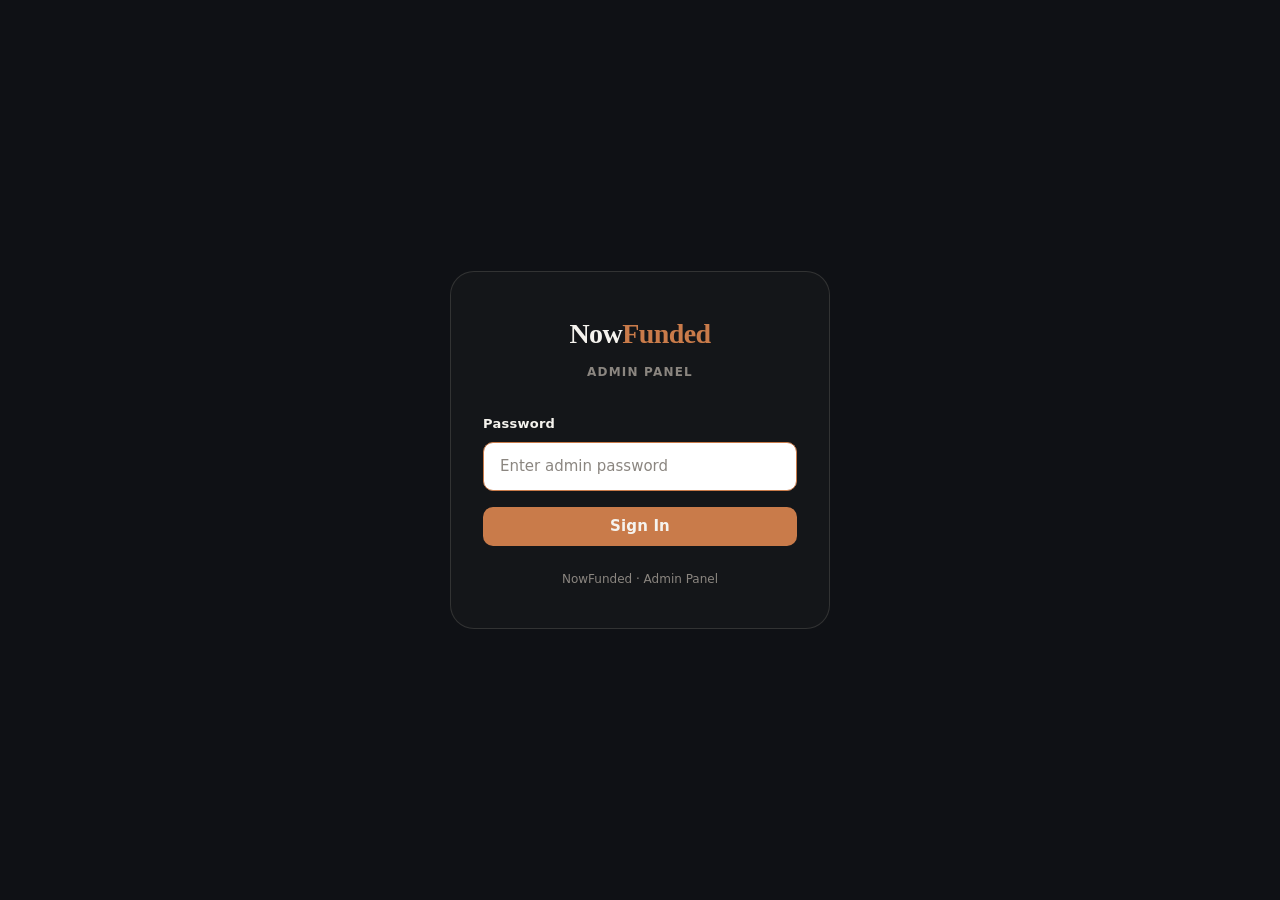
==== admin-login.html @ 90b0bd2d "Add files via upload" ====
<!DOCTYPE html>
<html lang="en">
<head>
  <meta charset="UTF-8" />
  <meta name="viewport" content="width=device-width, initial-scale=1.0" />
  <title>NowFunded Admin — Login</title>
  <link rel="stylesheet" href="style.css" />
  <style>
    .login-wrap {
      min-height: 100dvh;
      display: flex;
      align-items: center;
      justify-content: center;
      padding: var(--sp-6);
    }

    .login-card {
      width: 100%;
      max-width: 380px;
      background: #141619;
      border: 1px solid var(--c-border);
      border-radius: var(--r-xl);
      padding: var(--sp-10) var(--sp-8);
    }

    .login-logo {
      font-family: var(--font-display);
      font-size: 1.75rem;
      font-weight: 600;
      color: var(--c-surface);
      letter-spacing: -0.02em;
      text-align: center;
      margin-bottom: var(--sp-2);
    }
    .login-logo span { color: var(--c-copper); }

    .login-label {
      text-align: center;
      font-size: 0.75rem;
      font-weight: 600;
      letter-spacing: 0.1em;
      text-transform: uppercase;
      color: var(--c-muted);
      margin-bottom: var(--sp-8);
    }

    .login-form {
      display: flex;
      flex-direction: column;
      gap: var(--sp-4);
    }

    .login-error {
      display: none;
      align-items: center;
      gap: var(--sp-2);
      background: rgba(232,72,60,.12);
      border: 1px solid rgba(232,72,60,.25);
      color: var(--c-red);
      font-size: 0.8125rem;
      border-radius: var(--r-md);
      padding: var(--sp-3) var(--sp-4);
    }
    .login-error--visible { display: flex; }

    .login-footer {
      margin-top: var(--sp-6);
      text-align: center;
      font-size: 0.75rem;
      color: var(--c-muted);
    }
  </style>
</head>
<body>

<div class="login-wrap">
  <div class="login-card">

    <div class="login-logo">Now<span>Funded</span></div>
    <div class="login-label">Admin Panel</div>

    <div class="login-error" id="login-error" role="alert">
      <span>⚠️</span>
      <span id="login-error-msg">Incorrect password. Please try again.</span>
    </div>

    <div class="login-form">
      <div class="form-group">
        <label class="form-label" for="password-input">Password</label>
        <input
          type="password"
          class="form-input form-input--light"
          id="password-input"
          placeholder="Enter admin password"
          autocomplete="current-password"
          autofocus
        />
      </div>

      <button class="btn btn--primary btn--full" id="btn-login">
        Sign In
      </button>
    </div>

    <div class="login-footer">NowFunded · Admin Panel</div>
  </div>
</div>

<!-- Toast container -->
<div class="toast-container" id="toast-container"></div>

<script>
  // ─────────────────────────────────────────────────────────────────────
  // If already logged in, skip straight to Daily Ops
  // ─────────────────────────────────────────────────────────────────────
  if (localStorage.getItem('nf_admin_session')) {
    window.location.href = 'admin-ops.html';
  }

  // ─────────────────────────────────────────────────────────────────────
  // GAS endpoint — paste your deployed Web App URL here
  // ─────────────────────────────────────────────────────────────────────
  const GAS_URL = 'https://script.google.com/macros/s/AKfycbyAXxehDNrO_VeOTuCzh952YzVHwydkMZLr51wfvLVajOBDIt-DznnT7QaEAsakrqAW/exec'; // <-- paste GAS Web App URL

  // ─────────────────────────────────────────────────────────────────────
  // DOM refs
  // ─────────────────────────────────────────────────────────────────────
  const passwordInput = document.getElementById('password-input');
  const btnLogin      = document.getElementById('btn-login');
  const loginError    = document.getElementById('login-error');
  const loginErrorMsg = document.getElementById('login-error-msg');

  // ─────────────────────────────────────────────────────────────────────
  // Login
  // ─────────────────────────────────────────────────────────────────────
  async function attemptLogin() {
    const password = passwordInput.value.trim();
    if (!password) return;

    hideError();
    btnLogin.classList.add('btn--loading');
    btnLogin.disabled = true;

    try {
      const res = await fetch(GAS_URL, {
        method: 'POST',
        headers: { 'Content-Type': 'application/json' },
        body: JSON.stringify({ action: 'adminLogin', password }),
      });
      const data = await res.json();

      if (!data.success) {
        showError(data.error === 'wrong_password'
          ? 'Incorrect password. Please try again.'
          : 'Login failed. Please try again.');
        passwordInput.value = '';
        passwordInput.focus();
        return;
      }

      // Store the signed session token issued by GAS
      localStorage.setItem('nf_admin_session', data.session_token);
      window.location.href = 'admin-ops.html';

    } catch (err) {
      showError('Could not reach the server. Check your connection.');
    } finally {
      btnLogin.classList.remove('btn--loading');
      btnLogin.disabled = false;
    }
  }

  function showError(msg) {
    loginErrorMsg.textContent = msg;
    loginError.classList.add('login-error--visible');
  }

  function hideError() {
    loginError.classList.remove('login-error--visible');
  }

  btnLogin.addEventListener('click', attemptLogin);
  passwordInput.addEventListener('keydown', (e) => {
    if (e.key === 'Enter') attemptLogin();
    if (e.key !== 'Enter') hideError();
  });

  // ─────────────────────────────────────────────────────────────────────
  // Toast (kept for any future use / network errors shown as toast)
  // ─────────────────────────────────────────────────────────────────────
  function showToast(type, icon, msg) {
    const container = document.getElementById('toast-container');
    const el = document.createElement('div');
    el.className = `toast toast--${type}`;
    el.innerHTML = `<span class="toast__icon">${icon}</span><span class="toast__msg">${msg}</span>`;
    container.appendChild(el);
    setTimeout(() => {
      el.classList.add('toast--exit');
      setTimeout(() => el.remove(), 300);
    }, 4000);
  }
</script>
</body>
</html>
---- style.css ----
/* ============================================================
   NowFunded — Design System
   style.css · shared by all 16 trader + admin screens
   ============================================================ */

/* ============================================================
   1. TOKENS
   ============================================================ */

:root {
  /* Colour palette */
  --c-bg:         #0F1115;   /* base background */
  --c-surface:    #F5F3EE;   /* card / surface */
  --c-green:      #2D5C4A;   /* primary green */
  --c-copper:     #C97B4A;   /* CTAs, active state, progress */
  --c-muted:      #8B8680;   /* secondary text, borders */
  --c-red:        #E8483C;   /* breach / blown states only */

  /* Surface variants */
  --c-surface-dim:    #EDEAE4;   /* slightly darker card */
  --c-surface-ghost:  rgba(245, 243, 238, 0.06);  /* subtle bg panel on dark */
  --c-border:         rgba(139, 134, 128, 0.25);

  /* Typography */
  --font-display: 'Fraunces', Georgia, serif;   /* big numbers, balances */
  --font-ui:      'Inter', system-ui, sans-serif; /* buttons, labels, body */

  /* Spacing scale (4-base) */
  --sp-1:  4px;
  --sp-2:  8px;
  --sp-3:  12px;
  --sp-4:  16px;
  --sp-5:  20px;
  --sp-6:  24px;
  --sp-8:  32px;
  --sp-10: 40px;
  --sp-12: 48px;
  --sp-16: 64px;

  /* Radius */
  --r-sm:  6px;
  --r-md:  10px;
  --r-lg:  16px;
  --r-xl:  24px;
  --r-pill:9999px;

  /* Transitions */
  --ease: cubic-bezier(.25,.46,.45,.94);
  --t-fast: 140ms;
  --t-base: 220ms;

  /* Shadow */
  --shadow-card: 0 2px 12px rgba(0,0,0,.18), 0 1px 3px rgba(0,0,0,.12);
  --shadow-modal: 0 8px 40px rgba(0,0,0,.42);
}


/* ============================================================
   2. GOOGLE FONTS IMPORT
   ============================================================ */

@import url('https://fonts.googleapis.com/css2?family=Fraunces:ital,opsz,wght@0,9..144,300;0,9..144,400;0,9..144,600;0,9..144,700;1,9..144,300&family=Inter:wght@400;500;600&display=swap');


/* ============================================================
   3. RESET & BASE
   ============================================================ */

*, *::before, *::after {
  box-sizing: border-box;
  margin: 0;
  padding: 0;
}

html {
  font-size: 16px;
  -webkit-text-size-adjust: 100%;
  scroll-behavior: smooth;
}

body {
  background-color: var(--c-bg);
  color: var(--c-surface);
  font-family: var(--font-ui);
  font-size: 0.9375rem;   /* 15px */
  line-height: 1.55;
  -webkit-font-smoothing: antialiased;
  min-height: 100dvh;
}

a {
  color: var(--c-copper);
  text-decoration: none;
}
a:hover { text-decoration: underline; }

img, svg { display: block; max-width: 100%; }

button, input, select, textarea {
  font-family: inherit;
  font-size: inherit;
}

ul, ol { list-style: none; }

hr {
  border: none;
  border-top: 1px solid var(--c-border);
  margin: var(--sp-6) 0;
}


/* ============================================================
   4. TYPOGRAPHY SCALE
   ============================================================ */

.text-display-xl {
  font-family: var(--font-display);
  font-size: clamp(2.5rem, 8vw, 4.5rem);
  font-weight: 300;
  letter-spacing: -0.02em;
  line-height: 1.05;
}

.text-display-lg {
  font-family: var(--font-display);
  font-size: clamp(1.75rem, 5vw, 2.75rem);
  font-weight: 400;
  letter-spacing: -0.015em;
  line-height: 1.1;
}

.text-display-md {
  font-family: var(--font-display);
  font-size: clamp(1.25rem, 3.5vw, 1.875rem);
  font-weight: 400;
  line-height: 1.2;
}

.text-display-sm {
  font-family: var(--font-display);
  font-size: 1.25rem;
  font-weight: 600;
  line-height: 1.25;
}

h1 { font-family: var(--font-display); font-size: 1.75rem; font-weight: 600; line-height: 1.2; }
h2 { font-family: var(--font-display); font-size: 1.375rem; font-weight: 600; line-height: 1.25; }
h3 { font-family: var(--font-ui); font-size: 1rem; font-weight: 600; line-height: 1.35; }
h4 { font-family: var(--font-ui); font-size: 0.875rem; font-weight: 600; letter-spacing: 0.04em; text-transform: uppercase; color: var(--c-muted); }

.text-lg   { font-size: 1.0625rem; }
.text-sm   { font-size: 0.8125rem; }
.text-xs   { font-size: 0.75rem;   }
.text-muted { color: var(--c-muted); }
.text-copper { color: var(--c-copper); }
.text-green  { color: var(--c-green); }
.text-red    { color: var(--c-red); }

.label {
  font-size: 0.6875rem;
  font-weight: 600;
  letter-spacing: 0.08em;
  text-transform: uppercase;
  color: var(--c-muted);
}


/* ============================================================
   5. LAYOUT PRIMITIVES
   ============================================================ */

.container {
  width: 100%;
  max-width: 480px;   /* trader: mobile-first */
  margin-inline: auto;
  padding-inline: var(--sp-5);
}

.container--wide {
  max-width: 1100px;
  margin-inline: auto;
  padding-inline: var(--sp-6);
}

.stack { display: flex; flex-direction: column; }
.stack--2  { gap: var(--sp-2); }
.stack--3  { gap: var(--sp-3); }
.stack--4  { gap: var(--sp-4); }
.stack--6  { gap: var(--sp-6); }
.stack--8  { gap: var(--sp-8); }

.row { display: flex; align-items: center; }
.row--between { justify-content: space-between; }
.row--center  { justify-content: center; }
.row--gap-2   { gap: var(--sp-2); }
.row--gap-3   { gap: var(--sp-3); }
.row--gap-4   { gap: var(--sp-4); }

.grid-2 { display: grid; grid-template-columns: 1fr 1fr; gap: var(--sp-4); }

.pt-4  { padding-top: var(--sp-4); }
.pt-6  { padding-top: var(--sp-6); }
.pb-4  { padding-bottom: var(--sp-4); }
.pb-6  { padding-bottom: var(--sp-6); }
.mt-2  { margin-top: var(--sp-2); }
.mt-4  { margin-top: var(--sp-4); }
.mt-6  { margin-top: var(--sp-6); }
.mt-8  { margin-top: var(--sp-8); }
.mb-4  { margin-bottom: var(--sp-4); }
.mb-6  { margin-bottom: var(--sp-6); }
.ml-auto { margin-left: auto; }

.text-center { text-align: center; }
.w-full { width: 100%; }
.sr-only {
  position: absolute; width: 1px; height: 1px;
  padding: 0; margin: -1px; overflow: hidden;
  clip: rect(0,0,0,0); white-space: nowrap; border: 0;
}


/* ============================================================
   6. PAGE SHELL
   ============================================================ */

/* Trader: simple top bar */
.topbar {
  position: sticky;
  top: 0;
  z-index: 100;
  background: rgba(15,17,21,.92);
  backdrop-filter: blur(12px);
  -webkit-backdrop-filter: blur(12px);
  border-bottom: 1px solid var(--c-border);
  padding: var(--sp-4) var(--sp-5);
  display: flex;
  align-items: center;
  justify-content: space-between;
}

.topbar__logo {
  font-family: var(--font-display);
  font-size: 1.125rem;
  font-weight: 600;
  color: var(--c-surface);
  letter-spacing: -0.01em;
}

.topbar__logo span { color: var(--c-copper); }

.main-content {
  padding: var(--sp-6) var(--sp-5) var(--sp-16);
}


/* ============================================================
   7. BUTTONS
   ============================================================ */

.btn {
  display: inline-flex;
  align-items: center;
  justify-content: center;
  gap: var(--sp-2);
  padding: var(--sp-3) var(--sp-5);
  border-radius: var(--r-md);
  border: none;
  cursor: pointer;
  font-family: var(--font-ui);
  font-size: 0.9375rem;
  font-weight: 600;
  line-height: 1;
  letter-spacing: 0.01em;
  white-space: nowrap;
  transition: opacity var(--t-fast) var(--ease),
              transform var(--t-fast) var(--ease),
              background var(--t-base) var(--ease);
  text-decoration: none;
}

.btn:active  { transform: scale(0.97); }
.btn:focus-visible { outline: 2px solid var(--c-copper); outline-offset: 3px; }
.btn:disabled,
.btn[disabled] { opacity: 0.45; pointer-events: none; }

/* Primary — copper */
.btn--primary {
  background: var(--c-copper);
  color: var(--c-surface);
}
.btn--primary:hover { background: #b86b3c; }

/* Secondary — green */
.btn--secondary {
  background: var(--c-green);
  color: var(--c-surface);
}
.btn--secondary:hover { background: #234a3b; }

/* Ghost */
.btn--ghost {
  background: var(--c-surface-ghost);
  color: var(--c-surface);
  border: 1px solid var(--c-border);
}
.btn--ghost:hover { background: rgba(245,243,238,.10); }

/* Danger — red */
.btn--danger {
  background: var(--c-red);
  color: #fff;
}
.btn--danger:hover { background: #c93a2e; }

/* Outline copper */
.btn--outline {
  background: transparent;
  color: var(--c-copper);
  border: 1.5px solid var(--c-copper);
}
.btn--outline:hover { background: rgba(201,123,74,.10); }

/* Sizes */
.btn--sm  { padding: var(--sp-2) var(--sp-3); font-size: 0.8125rem; border-radius: var(--r-sm); }
.btn--lg  { padding: var(--sp-4) var(--sp-8); font-size: 1rem; border-radius: var(--r-lg); }
.btn--full { width: 100%; }

/* Loading state */
.btn--loading {
  pointer-events: none;
  position: relative;
  color: transparent !important;
}
.btn--loading::after {
  content: '';
  position: absolute;
  inset: 0;
  margin: auto;
  width: 18px; height: 18px;
  border: 2px solid rgba(255,255,255,.4);
  border-top-color: #fff;
  border-radius: 50%;
  animation: spin 0.65s linear infinite;
}


/* ============================================================
   8. CARDS
   ============================================================ */

.card {
  background: var(--c-surface);
  color: var(--c-bg);
  border-radius: var(--r-lg);
  padding: var(--sp-5);
  box-shadow: var(--shadow-card);
}

.card--dark {
  background: var(--c-surface-ghost);
  color: var(--c-surface);
  border: 1px solid var(--c-border);
}

.card--flat {
  background: var(--c-surface);
  color: var(--c-bg);
  border-radius: var(--r-lg);
  padding: var(--sp-5);
}

.card__header {
  display: flex;
  align-items: center;
  justify-content: space-between;
  margin-bottom: var(--sp-4);
}

.card__title {
  font-family: var(--font-display);
  font-size: 1.125rem;
  font-weight: 600;
  color: inherit;
}

.card__divider {
  border: none;
  border-top: 1px solid rgba(139,134,128,.18);
  margin: var(--sp-4) 0;
}

.card__row {
  display: flex;
  justify-content: space-between;
  align-items: baseline;
  font-size: 0.875rem;
  padding: var(--sp-2) 0;
}

.card__row + .card__row {
  border-top: 1px solid rgba(139,134,128,.12);
}

.card__row-label { color: var(--c-muted); }
.card__row-value { font-weight: 600; }


/* ============================================================
   9. FORM INPUTS
   ============================================================ */

.form-group {
  display: flex;
  flex-direction: column;
  gap: var(--sp-2);
}

.form-label {
  font-size: 0.8125rem;
  font-weight: 600;
  letter-spacing: 0.02em;
  color: var(--c-surface);
}

/* Dark-bg inputs (trader screens) */
.form-input,
.form-select,
.form-textarea {
  width: 100%;
  padding: var(--sp-3) var(--sp-4);
  background: var(--c-surface-ghost);
  border: 1.5px solid var(--c-border);
  border-radius: var(--r-md);
  color: var(--c-surface);
  font-size: 0.9375rem;
  line-height: 1.5;
  transition: border-color var(--t-fast) var(--ease),
              background var(--t-fast) var(--ease);
  appearance: none;
}

.form-input::placeholder,
.form-textarea::placeholder { color: var(--c-muted); }

.form-input:focus,
.form-select:focus,
.form-textarea:focus {
  outline: none;
  border-color: var(--c-copper);
  background: rgba(245,243,238,.09);
}

.form-input--error,
.form-select--error,
.form-textarea--error {
  border-color: var(--c-red);
}

.form-hint {
  font-size: 0.75rem;
  color: var(--c-muted);
}

.form-error {
  font-size: 0.75rem;
  color: var(--c-red);
}

/* Light inputs for admin (on white surface) */
.form-input--light,
.form-select--light,
.form-textarea--light {
  background: #fff;
  border-color: rgba(139,134,128,.3);
  color: var(--c-bg);
}

.form-input--light:focus,
.form-select--light:focus,
.form-textarea--light:focus {
  border-color: var(--c-copper);
  background: #fff;
}

.form-select {
  padding-right: var(--sp-8);
  background-image: url("data:image/svg+xml,%3Csvg xmlns='http://www.w3.org/2000/svg' width='12' height='7' fill='none'%3E%3Cpath d='M1 1l5 5 5-5' stroke='%238B8680' stroke-width='1.5' stroke-linecap='round' stroke-linejoin='round'/%3E%3C/svg%3E");
  background-repeat: no-repeat;
  background-position: right var(--sp-4) center;
}

.form-textarea { resize: vertical; min-height: 90px; }

/* Toggle switch */
.toggle {
  position: relative;
  display: inline-flex;
  align-items: center;
  gap: var(--sp-3);
  cursor: pointer;
  user-select: none;
}

.toggle__input {
  position: absolute;
  opacity: 0;
  width: 0; height: 0;
}

.toggle__track {
  width: 40px; height: 22px;
  background: var(--c-muted);
  border-radius: var(--r-pill);
  transition: background var(--t-base) var(--ease);
  flex-shrink: 0;
  position: relative;
}

.toggle__track::after {
  content: '';
  position: absolute;
  top: 3px; left: 3px;
  width: 16px; height: 16px;
  background: #fff;
  border-radius: 50%;
  transition: transform var(--t-base) var(--ease);
}

.toggle__input:checked + .toggle__track {
  background: var(--c-copper);
}

.toggle__input:checked + .toggle__track::after {
  transform: translateX(18px);
}

.toggle__label { font-size: 0.875rem; font-weight: 500; }


/* ============================================================
   10. BADGES & STATUS PILLS
   ============================================================ */

.badge {
  display: inline-flex;
  align-items: center;
  padding: 2px var(--sp-2);
  border-radius: var(--r-pill);
  font-size: 0.6875rem;
  font-weight: 700;
  letter-spacing: 0.06em;
  text-transform: uppercase;
  line-height: 1;
  white-space: nowrap;
}

.badge--pending   { background: rgba(201,123,74,.15); color: var(--c-copper); }
.badge--active    { background: rgba(45,92,74,.20);   color: #3d8c6b; }
.badge--passed    { background: rgba(45,92,74,.14);   color: #3d8c6b; }
.badge--confirmed { background: rgba(45,92,74,.20);   color: #3d8c6b; }
.badge--funded    { background: rgba(201,123,74,.20); color: var(--c-copper); }
.badge--scaled    { background: rgba(201,123,74,.25); color: var(--c-copper); }
.badge--breached  { background: rgba(232,72,60,.15);  color: var(--c-red); }
.badge--blown     { background: rgba(232,72,60,.15);  color: var(--c-red); }
.badge--rejected  { background: rgba(232,72,60,.15);  color: var(--c-red); }
.badge--closed    { background: rgba(139,134,128,.15); color: var(--c-muted); }
.badge--open      { background: rgba(45,92,74,.14);   color: #3d8c6b; }


/* ============================================================
   11. MODAL
   ============================================================ */

.modal-overlay {
  position: fixed;
  inset: 0;
  background: rgba(15,17,21,.72);
  backdrop-filter: blur(6px);
  -webkit-backdrop-filter: blur(6px);
  z-index: 500;
  display: flex;
  align-items: flex-end;
  justify-content: center;
  padding: 0;
  opacity: 0;
  pointer-events: none;
  transition: opacity var(--t-base) var(--ease);
}

.modal-overlay--open {
  opacity: 1;
  pointer-events: auto;
}

.modal {
  background: #1A1D22;
  border: 1px solid var(--c-border);
  border-radius: var(--r-xl) var(--r-xl) 0 0;
  width: 100%;
  max-width: 480px;
  padding: var(--sp-6) var(--sp-5) calc(var(--sp-8) + env(safe-area-inset-bottom));
  max-height: 90dvh;
  overflow-y: auto;
  transform: translateY(24px);
  transition: transform var(--t-base) var(--ease);
}

.modal-overlay--open .modal {
  transform: translateY(0);
}

.modal__handle {
  width: 36px; height: 4px;
  background: var(--c-border);
  border-radius: var(--r-pill);
  margin: 0 auto var(--sp-5);
}

.modal__title {
  font-family: var(--font-display);
  font-size: 1.25rem;
  font-weight: 600;
  color: var(--c-surface);
  margin-bottom: var(--sp-4);
}

.modal__close {
  position: absolute;
  top: var(--sp-4);
  right: var(--sp-4);
  background: none;
  border: none;
  color: var(--c-muted);
  cursor: pointer;
  padding: var(--sp-2);
  line-height: 1;
  font-size: 1.25rem;
}

/* Admin: centred modal */
@media (min-width: 600px) {
  .modal-overlay--centered { align-items: center; }

  .modal-overlay--centered .modal {
    border-radius: var(--r-xl);
    max-width: 520px;
    padding-bottom: var(--sp-6);
    transform: scale(0.96);
  }

  .modal-overlay--centered.modal-overlay--open .modal {
    transform: scale(1);
  }
}


/* ============================================================
   12. TOAST NOTIFICATIONS
   ============================================================ */

.toast-container {
  position: fixed;
  top: var(--sp-5);
  left: 50%;
  transform: translateX(-50%);
  z-index: 900;
  display: flex;
  flex-direction: column;
  gap: var(--sp-2);
  width: calc(100% - var(--sp-10));
  max-width: 420px;
  pointer-events: none;
}

.toast {
  display: flex;
  align-items: flex-start;
  gap: var(--sp-3);
  padding: var(--sp-3) var(--sp-4);
  border-radius: var(--r-md);
  background: #1E2127;
  border: 1px solid var(--c-border);
  box-shadow: var(--shadow-modal);
  pointer-events: auto;
  animation: toastIn var(--t-base) var(--ease) forwards;
  font-size: 0.875rem;
  line-height: 1.4;
  color: var(--c-surface);
}

.toast__icon { flex-shrink: 0; margin-top: 1px; font-size: 1rem; }
.toast__msg  { flex: 1; }

.toast--success .toast__icon { color: #3d8c6b; }
.toast--error   .toast__icon { color: var(--c-red); }
.toast--info    .toast__icon { color: var(--c-copper); }

.toast--exit { animation: toastOut var(--t-base) var(--ease) forwards; }

@keyframes toastIn {
  from { opacity: 0; transform: translateY(-8px); }
  to   { opacity: 1; transform: translateY(0); }
}
@keyframes toastOut {
  from { opacity: 1; transform: translateY(0); }
  to   { opacity: 0; transform: translateY(-8px); }
}


/* ============================================================
   13. TABLES (admin)
   ============================================================ */

.table-wrap {
  width: 100%;
  overflow-x: auto;
  border-radius: var(--r-lg);
  border: 1px solid var(--c-border);
}

.table {
  width: 100%;
  border-collapse: collapse;
  font-size: 0.875rem;
}

.table thead {
  background: rgba(245,243,238,.04);
  border-bottom: 1px solid var(--c-border);
}

.table th {
  text-align: left;
  padding: var(--sp-3) var(--sp-4);
  font-size: 0.6875rem;
  font-weight: 700;
  letter-spacing: 0.07em;
  text-transform: uppercase;
  color: var(--c-muted);
  white-space: nowrap;
}

.table td {
  padding: var(--sp-3) var(--sp-4);
  color: var(--c-surface);
  border-bottom: 1px solid var(--c-border);
  vertical-align: middle;
}

.table tbody tr:last-child td { border-bottom: none; }

.table tbody tr:hover td { background: rgba(245,243,238,.03); }

.table__actions {
  display: flex;
  gap: var(--sp-2);
  align-items: center;
  flex-wrap: nowrap;
}

/* Monospace data cells */
.table td.mono {
  font-family: 'SF Mono', 'Fira Code', monospace;
  font-size: 0.8125rem;
  color: var(--c-copper);
}


/* ============================================================
   14. VERTICAL STATUS LADDER
   The signature element — Phase 1 → Phase 2 → Funded → Scaled
   ============================================================ */

.ladder {
  display: flex;
  flex-direction: column;
  gap: 0;
  position: relative;
}

/* Connector line runs behind the nodes */
.ladder__track {
  position: absolute;
  left: 19px;   /* centre of the 40px node */
  top: 20px;
  bottom: 20px;
  width: 2px;
  background: var(--c-border);
  z-index: 0;
}

.ladder__step {
  display: flex;
  align-items: flex-start;
  gap: var(--sp-4);
  position: relative;
  z-index: 1;
  padding-bottom: var(--sp-6);
}

.ladder__step:last-child { padding-bottom: 0; }

/* Node circle */
.ladder__node {
  flex-shrink: 0;
  width: 40px; height: 40px;
  border-radius: 50%;
  display: flex;
  align-items: center;
  justify-content: center;
  font-size: 0.8125rem;
  font-weight: 700;
  border: 2px solid transparent;
  transition: all var(--t-base) var(--ease);
  position: relative;
  z-index: 2;
}

/* States */
.ladder__step--passed .ladder__node {
  background: rgba(45,92,74,.18);
  border-color: var(--c-green);
  color: var(--c-green);
}

.ladder__step--active .ladder__node {
  background: var(--c-copper);
  border-color: var(--c-copper);
  color: #fff;
  box-shadow: 0 0 0 5px rgba(201,123,74,.18),
              0 0 0 9px rgba(201,123,74,.08);
}

.ladder__step--locked .ladder__node {
  background: rgba(139,134,128,.08);
  border-color: rgba(139,134,128,.25);
  color: var(--c-muted);
}

/* Track fill: line above active node turns copper */
.ladder__step--passed::before {
  content: '';
  position: absolute;
  left: 19px;
  top: -1px;
  width: 2px;
  bottom: 0;
  background: var(--c-green);
  z-index: 1;
}

/* Text beside node */
.ladder__info { padding-top: var(--sp-2); flex: 1; }

.ladder__phase-name {
  font-size: 0.9375rem;
  font-weight: 600;
  color: var(--c-surface);
  line-height: 1.2;
}

.ladder__step--locked .ladder__phase-name { color: var(--c-muted); }

.ladder__phase-meta {
  font-size: 0.8125rem;
  color: var(--c-muted);
  margin-top: var(--sp-1);
}

.ladder__step--active .ladder__phase-name { color: var(--c-copper); }

/* Checkmark icon for passed */
.ladder__check {
  display: none;
  font-size: 0.875rem;
}
.ladder__step--passed .ladder__check { display: block; }
.ladder__step--passed .ladder__num   { display: none; }


/* ============================================================
   15. PLAN CARDS (marketplace)
   ============================================================ */

.plan-card {
  background: var(--c-surface);
  color: var(--c-bg);
  border-radius: var(--r-lg);
  padding: var(--sp-5);
  box-shadow: var(--shadow-card);
  cursor: pointer;
  border: 2px solid transparent;
  transition: border-color var(--t-fast) var(--ease),
              transform var(--t-fast) var(--ease);
  position: relative;
  overflow: hidden;
}

.plan-card:hover  { transform: translateY(-2px); border-color: rgba(201,123,74,.35); }
.plan-card--selected { border-color: var(--c-copper); }

/* Copper accent bar top */
.plan-card::before {
  content: '';
  position: absolute;
  top: 0; left: 0; right: 0;
  height: 3px;
  background: var(--c-copper);
  border-radius: var(--r-lg) var(--r-lg) 0 0;
  opacity: 0;
  transition: opacity var(--t-fast) var(--ease);
}
.plan-card:hover::before,
.plan-card--selected::before { opacity: 1; }

.plan-card__size {
  font-family: var(--font-display);
  font-size: 2rem;
  font-weight: 300;
  color: var(--c-bg);
  letter-spacing: -0.02em;
  line-height: 1;
  margin-bottom: var(--sp-1);
}

.plan-card__name {
  font-size: 0.8125rem;
  color: #5a5550;
  margin-bottom: var(--sp-4);
}

.plan-card__price {
  font-family: var(--font-display);
  font-size: 1.5rem;
  font-weight: 600;
  color: var(--c-copper);
  margin-bottom: var(--sp-4);
}

.plan-card__price .currency {
  font-size: 0.875rem;
  font-weight: 700;
  vertical-align: super;
  margin-right: 2px;
}

.plan-card__stats {
  display: grid;
  grid-template-columns: 1fr 1fr;
  gap: var(--sp-2) var(--sp-4);
  border-top: 1px solid rgba(139,134,128,.18);
  padding-top: var(--sp-3);
  margin-top: var(--sp-3);
}

.plan-stat__label {
  font-size: 0.6875rem;
  font-weight: 600;
  letter-spacing: 0.06em;
  text-transform: uppercase;
  color: #7a7570;
}

.plan-stat__value {
  font-size: 0.9375rem;
  font-weight: 600;
  color: var(--c-bg);
  margin-top: 1px;
}


/* ============================================================
   16. POINTS & BALANCE DISPLAY
   ============================================================ */

.balance-display {
  background: var(--c-surface-ghost);
  border: 1px solid var(--c-border);
  border-radius: var(--r-xl);
  padding: var(--sp-6) var(--sp-5);
  text-align: center;
  position: relative;
  overflow: hidden;
}

/* Subtle radial glow behind the number */
.balance-display::before {
  content: '';
  position: absolute;
  inset: -20%;
  background: radial-gradient(ellipse 60% 50% at 50% 50%,
    rgba(201,123,74,.08) 0%, transparent 70%);
  pointer-events: none;
}

.balance-display__label {
  font-size: 0.6875rem;
  font-weight: 700;
  letter-spacing: 0.1em;
  text-transform: uppercase;
  color: var(--c-muted);
  margin-bottom: var(--sp-2);
}

.balance-display__amount {
  font-family: var(--font-display);
  font-size: clamp(2.5rem, 12vw, 4rem);
  font-weight: 300;
  color: var(--c-copper);
  letter-spacing: -0.03em;
  line-height: 1;
}

.balance-display__unit {
  font-size: 0.875rem;
  color: var(--c-muted);
  margin-top: var(--sp-2);
}

/* Ledger list */
.ledger {
  display: flex;
  flex-direction: column;
  gap: 1px;
}

.ledger__item {
  display: flex;
  align-items: center;
  justify-content: space-between;
  padding: var(--sp-3) var(--sp-4);
  background: var(--c-surface-ghost);
  border-radius: var(--r-sm);
}

.ledger__item + .ledger__item { border-top: 1px solid var(--c-border); }

.ledger__reason { font-size: 0.875rem; color: var(--c-surface); }
.ledger__date   { font-size: 0.75rem; color: var(--c-muted); margin-top: 2px; }

.ledger__pts {
  font-family: var(--font-display);
  font-size: 1.0625rem;
  font-weight: 600;
}

.ledger__pts--earn   { color: #3d8c6b; }
.ledger__pts--spend  { color: var(--c-red); }

/* Referral share box */
.referral-box {
  background: var(--c-surface-ghost);
  border: 1px dashed rgba(201,123,74,.4);
  border-radius: var(--r-md);
  padding: var(--sp-4);
  display: flex;
  align-items: center;
  gap: var(--sp-3);
}

.referral-box__code {
  flex: 1;
  font-family: 'SF Mono', 'Fira Code', monospace;
  font-size: 0.9375rem;
  color: var(--c-copper);
  letter-spacing: 0.08em;
  word-break: break-all;
}


/* ============================================================
   17. SUPPORT CHAT BUBBLES
   ============================================================ */

.chat-thread {
  display: flex;
  flex-direction: column;
  gap: var(--sp-3);
  padding-bottom: var(--sp-4);
}

.chat-bubble {
  max-width: 82%;
  padding: var(--sp-3) var(--sp-4);
  border-radius: var(--r-lg);
  font-size: 0.9375rem;
  line-height: 1.5;
  position: relative;
}

/* Trader — right aligned */
.chat-bubble--trader {
  align-self: flex-end;
  background: var(--c-copper);
  color: #fff;
  border-bottom-right-radius: var(--r-sm);
}

/* Admin — left aligned */
.chat-bubble--admin {
  align-self: flex-start;
  background: var(--c-surface-ghost);
  color: var(--c-surface);
  border: 1px solid var(--c-border);
  border-bottom-left-radius: var(--r-sm);
}

.chat-bubble__meta {
  font-size: 0.6875rem;
  color: var(--c-muted);
  margin-top: var(--sp-1);
  display: block;
}

.chat-bubble--trader .chat-bubble__meta { text-align: right; }

/* Chat input bar */
.chat-input-bar {
  position: sticky;
  bottom: 0;
  background: rgba(15,17,21,.95);
  backdrop-filter: blur(12px);
  -webkit-backdrop-filter: blur(12px);
  border-top: 1px solid var(--c-border);
  padding: var(--sp-3) var(--sp-5);
  display: flex;
  gap: var(--sp-3);
  align-items: flex-end;
}

.chat-input-bar .form-textarea {
  flex: 1;
  min-height: 42px;
  max-height: 120px;
  padding: var(--sp-2) var(--sp-3);
  resize: none;
  border-radius: var(--r-md);
}


/* ============================================================
   18. ONBOARDING CAROUSEL
   ============================================================ */

.carousel {
  display: flex;
  flex-direction: column;
  min-height: 100dvh;
  padding: var(--sp-10) var(--sp-5) calc(var(--sp-10) + env(safe-area-inset-bottom));
}

.carousel__slides {
  flex: 1;
  position: relative;
  overflow: hidden;
}

.carousel__slide {
  position: absolute;
  inset: 0;
  display: flex;
  flex-direction: column;
  justify-content: center;
  align-items: center;
  text-align: center;
  opacity: 0;
  transform: translateX(24px);
  transition: opacity var(--t-base) var(--ease),
              transform var(--t-base) var(--ease);
  pointer-events: none;
  padding: var(--sp-6);
}

.carousel__slide--active {
  opacity: 1;
  transform: translateX(0);
  pointer-events: auto;
}

.carousel__slide--exit {
  opacity: 0;
  transform: translateX(-24px);
}

.carousel__icon {
  font-size: 3.5rem;
  margin-bottom: var(--sp-6);
  line-height: 1;
}

.carousel__title {
  font-family: var(--font-display);
  font-size: 1.75rem;
  font-weight: 600;
  color: var(--c-surface);
  margin-bottom: var(--sp-3);
  letter-spacing: -0.01em;
}

.carousel__desc {
  font-size: 0.9375rem;
  color: var(--c-muted);
  line-height: 1.6;
  max-width: 300px;
}

/* Dots */
.carousel__dots {
  display: flex;
  justify-content: center;
  gap: var(--sp-2);
  padding: var(--sp-6) 0 var(--sp-4);
}

.carousel__dot {
  width: 6px; height: 6px;
  border-radius: 50%;
  background: var(--c-muted);
  transition: all var(--t-base) var(--ease);
  cursor: pointer;
  border: none;
  padding: 0;
}

.carousel__dot--active {
  width: 20px;
  border-radius: var(--r-pill);
  background: var(--c-copper);
}

.carousel__footer {
  display: flex;
  align-items: center;
  justify-content: space-between;
  gap: var(--sp-4);
}

.carousel__skip {
  background: none;
  border: none;
  color: var(--c-muted);
  font-size: 0.875rem;
  cursor: pointer;
  padding: var(--sp-2);
  font-family: var(--font-ui);
}


/* ============================================================
   19. ADMIN LAYOUT
   ============================================================ */

.admin-shell {
  display: flex;
  min-height: 100dvh;
}

/* Sidebar */
.admin-sidebar {
  width: 220px;
  flex-shrink: 0;
  background: #111317;
  border-right: 1px solid var(--c-border);
  display: flex;
  flex-direction: column;
  position: sticky;
  top: 0;
  height: 100dvh;
  overflow-y: auto;
}

.admin-sidebar__logo {
  padding: var(--sp-5) var(--sp-5);
  border-bottom: 1px solid var(--c-border);
  font-family: var(--font-display);
  font-size: 1.0625rem;
  font-weight: 600;
  color: var(--c-surface);
}

.admin-sidebar__logo span { color: var(--c-copper); }

.admin-sidebar__section-label {
  padding: var(--sp-5) var(--sp-4) var(--sp-2);
  font-size: 0.625rem;
  font-weight: 700;
  letter-spacing: 0.1em;
  text-transform: uppercase;
  color: rgba(139,134,128,.5);
}

.admin-nav__item {
  display: flex;
  align-items: center;
  gap: var(--sp-3);
  padding: var(--sp-3) var(--sp-4);
  margin: 1px var(--sp-2);
  border-radius: var(--r-md);
  color: var(--c-muted);
  font-size: 0.875rem;
  font-weight: 500;
  cursor: pointer;
  text-decoration: none;
  transition: background var(--t-fast) var(--ease),
              color var(--t-fast) var(--ease);
}

.admin-nav__item:hover {
  background: var(--c-surface-ghost);
  color: var(--c-surface);
  text-decoration: none;
}

.admin-nav__item--active {
  background: rgba(201,123,74,.12);
  color: var(--c-copper);
}

.admin-nav__item--active:hover {
  background: rgba(201,123,74,.18);
}

.admin-nav__icon { font-size: 1rem; flex-shrink: 0; }

.admin-nav__badge {
  margin-left: auto;
  background: var(--c-copper);
  color: #fff;
  font-size: 0.625rem;
  font-weight: 700;
  border-radius: var(--r-pill);
  padding: 1px 6px;
  min-width: 18px;
  text-align: center;
}

/* Admin main */
.admin-main {
  flex: 1;
  overflow-x: hidden;
  min-width: 0;
}

.admin-topbar {
  background: rgba(15,17,21,.95);
  border-bottom: 1px solid var(--c-border);
  padding: var(--sp-4) var(--sp-6);
  display: flex;
  align-items: center;
  justify-content: space-between;
  position: sticky;
  top: 0;
  z-index: 10;
}

.admin-topbar__title {
  font-family: var(--font-display);
  font-size: 1.125rem;
  font-weight: 600;
  color: var(--c-surface);
}

.admin-page {
  padding: var(--sp-6);
}

/* Two-column layout for admin detail views */
.admin-two-col {
  display: grid;
  grid-template-columns: 1fr 360px;
  gap: var(--sp-6);
  align-items: start;
}

/* Filter bar */
.filter-bar {
  display: flex;
  align-items: center;
  gap: var(--sp-3);
  flex-wrap: wrap;
  padding: var(--sp-4) 0;
  border-bottom: 1px solid var(--c-border);
  margin-bottom: var(--sp-5);
}

.filter-bar .form-select,
.filter-bar .form-input {
  width: auto;
  min-width: 140px;
}

/* Admin card (on dark bg) */
.admin-card {
  background: #141619;
  border: 1px solid var(--c-border);
  border-radius: var(--r-lg);
  padding: var(--sp-5);
}

.admin-card__header {
  display: flex;
  align-items: center;
  justify-content: space-between;
  margin-bottom: var(--sp-4);
  padding-bottom: var(--sp-3);
  border-bottom: 1px solid var(--c-border);
}

.admin-card__title {
  font-family: var(--font-display);
  font-size: 1rem;
  font-weight: 600;
  color: var(--c-surface);
}

/* Stats row */
.stat-row {
  display: grid;
  grid-template-columns: repeat(auto-fill, minmax(160px, 1fr));
  gap: var(--sp-4);
  margin-bottom: var(--sp-6);
}

.stat-tile {
  background: #141619;
  border: 1px solid var(--c-border);
  border-radius: var(--r-md);
  padding: var(--sp-4);
}

.stat-tile__label {
  font-size: 0.6875rem;
  font-weight: 700;
  letter-spacing: 0.07em;
  text-transform: uppercase;
  color: var(--c-muted);
  margin-bottom: var(--sp-2);
}

.stat-tile__value {
  font-family: var(--font-display);
  font-size: 1.625rem;
  font-weight: 300;
  color: var(--c-surface);
  letter-spacing: -0.02em;
  line-height: 1;
}

/* Collapsible mobile sidebar */
@media (max-width: 860px) {
  .admin-sidebar {
    position: fixed;
    left: 0; top: 0; bottom: 0;
    z-index: 200;
    transform: translateX(-100%);
    transition: transform var(--t-base) var(--ease);
  }

  .admin-sidebar--open { transform: translateX(0); }

  .admin-shell { flex-direction: column; }
  .admin-topbar { padding: var(--sp-3) var(--sp-4); }
  .admin-page   { padding: var(--sp-4); }
  .admin-two-col { grid-template-columns: 1fr; }
}


/* ============================================================
   20. CREDENTIAL DISPLAY (dashboard — MT5 details)
   ============================================================ */

.cred-grid {
  display: grid;
  grid-template-columns: 1fr 1fr;
  gap: var(--sp-3);
}

.cred-item {
  background: var(--c-surface-ghost);
  border: 1px solid var(--c-border);
  border-radius: var(--r-md);
  padding: var(--sp-3) var(--sp-4);
}

.cred-item__label {
  font-size: 0.6875rem;
  font-weight: 700;
  letter-spacing: 0.07em;
  text-transform: uppercase;
  color: var(--c-muted);
  margin-bottom: var(--sp-1);
}

.cred-item__value {
  font-family: 'SF Mono', 'Fira Code', monospace;
  font-size: 0.9375rem;
  color: var(--c-copper);
  word-break: break-all;
}

.cred-item--full { grid-column: 1 / -1; }


/* ============================================================
   21. UTILITY STATES
   ============================================================ */

/* Loading spinner (standalone) */
.spinner {
  display: inline-block;
  width: 24px; height: 24px;
  border: 2.5px solid var(--c-border);
  border-top-color: var(--c-copper);
  border-radius: 50%;
  animation: spin 0.65s linear infinite;
}

.spinner--lg { width: 40px; height: 40px; border-width: 3.5px; }

@keyframes spin {
  to { transform: rotate(360deg); }
}

/* Full-page loading overlay */
.loading-overlay {
  position: fixed;
  inset: 0;
  background: var(--c-bg);
  display: flex;
  flex-direction: column;
  align-items: center;
  justify-content: center;
  gap: var(--sp-4);
  z-index: 1000;
  color: var(--c-muted);
  font-size: 0.875rem;
}

/* Empty state */
.empty-state {
  display: flex;
  flex-direction: column;
  align-items: center;
  justify-content: center;
  text-align: center;
  padding: var(--sp-16) var(--sp-6);
  gap: var(--sp-3);
}

.empty-state__icon {
  font-size: 2.5rem;
  opacity: .45;
  margin-bottom: var(--sp-2);
}

.empty-state__title {
  font-family: var(--font-display);
  font-size: 1.125rem;
  font-weight: 600;
  color: var(--c-surface);
}

.empty-state__desc {
  font-size: 0.875rem;
  color: var(--c-muted);
  max-width: 280px;
}

/* Error banner */
.error-banner {
  background: rgba(232,72,60,.10);
  border: 1px solid rgba(232,72,60,.3);
  border-radius: var(--r-md);
  padding: var(--sp-3) var(--sp-4);
  color: #f07068;
  font-size: 0.875rem;
  display: flex;
  align-items: flex-start;
  gap: var(--sp-3);
}

.error-banner__icon { flex-shrink: 0; margin-top: 1px; }

/* Success banner */
.success-banner {
  background: rgba(45,92,74,.10);
  border: 1px solid rgba(45,92,74,.3);
  border-radius: var(--r-md);
  padding: var(--sp-3) var(--sp-4);
  color: #5ab58a;
  font-size: 0.875rem;
  display: flex;
  align-items: flex-start;
  gap: var(--sp-3);
}

/* Info banner */
.info-banner {
  background: rgba(201,123,74,.08);
  border: 1px solid rgba(201,123,74,.25);
  border-radius: var(--r-md);
  padding: var(--sp-3) var(--sp-4);
  color: var(--c-copper);
  font-size: 0.875rem;
  display: flex;
  align-items: flex-start;
  gap: var(--sp-3);
}


/* ============================================================
   22. RESPONSIVE HELPERS
   ============================================================ */

.hide-mobile  { display: none !important; }
.show-mobile  { display: block !important; }

@media (min-width: 600px) {
  .hide-mobile  { display: block !important; }
  .show-mobile  { display: none !important; }

  .container { max-width: 540px; }
}

@media (min-width: 860px) {
  .hide-desktop { display: none !important; }
}

/* Reduced motion */
@media (prefers-reduced-motion: reduce) {
  *, *::before, *::after {
    animation-duration: 0.01ms !important;
    transition-duration: 0.01ms !important;
  }
}

/* Safe area padding for notched phones */
.safe-bottom { padding-bottom: env(safe-area-inset-bottom); }
.safe-top    { padding-top:    env(safe-area-inset-top); }


/* ============================================================
   23. SCROLLBAR (webkit)
   ============================================================ */

::-webkit-scrollbar { width: 5px; height: 5px; }
::-webkit-scrollbar-track { background: transparent; }
::-webkit-scrollbar-thumb {
  background: rgba(139,134,128,.3);
  border-radius: var(--r-pill);
}
::-webkit-scrollbar-thumb:hover { background: rgba(139,134,128,.5); }


/* ============================================================
   24. ADMIN LOGIN PAGE
   ============================================================ */

.admin-login-shell {
  min-height: 100dvh;
  display: flex;
  align-items: center;
  justify-content: center;
  padding: var(--sp-6);
}

.admin-login-card {
  background: #141619;
  border: 1px solid var(--c-border);
  border-radius: var(--r-xl);
  padding: var(--sp-8) var(--sp-6);
  width: 100%;
  max-width: 360px;
  box-shadow: var(--shadow-modal);
}

.admin-login-card__logo {
  font-family: var(--font-display);
  font-size: 1.375rem;
  font-weight: 600;
  color: var(--c-surface);
  text-align: center;
  margin-bottom: var(--sp-2);
}

.admin-login-card__logo span { color: var(--c-copper); }

.admin-login-card__sub {
  font-size: 0.8125rem;
  color: var(--c-muted);
  text-align: center;
  margin-bottom: var(--sp-6);
}
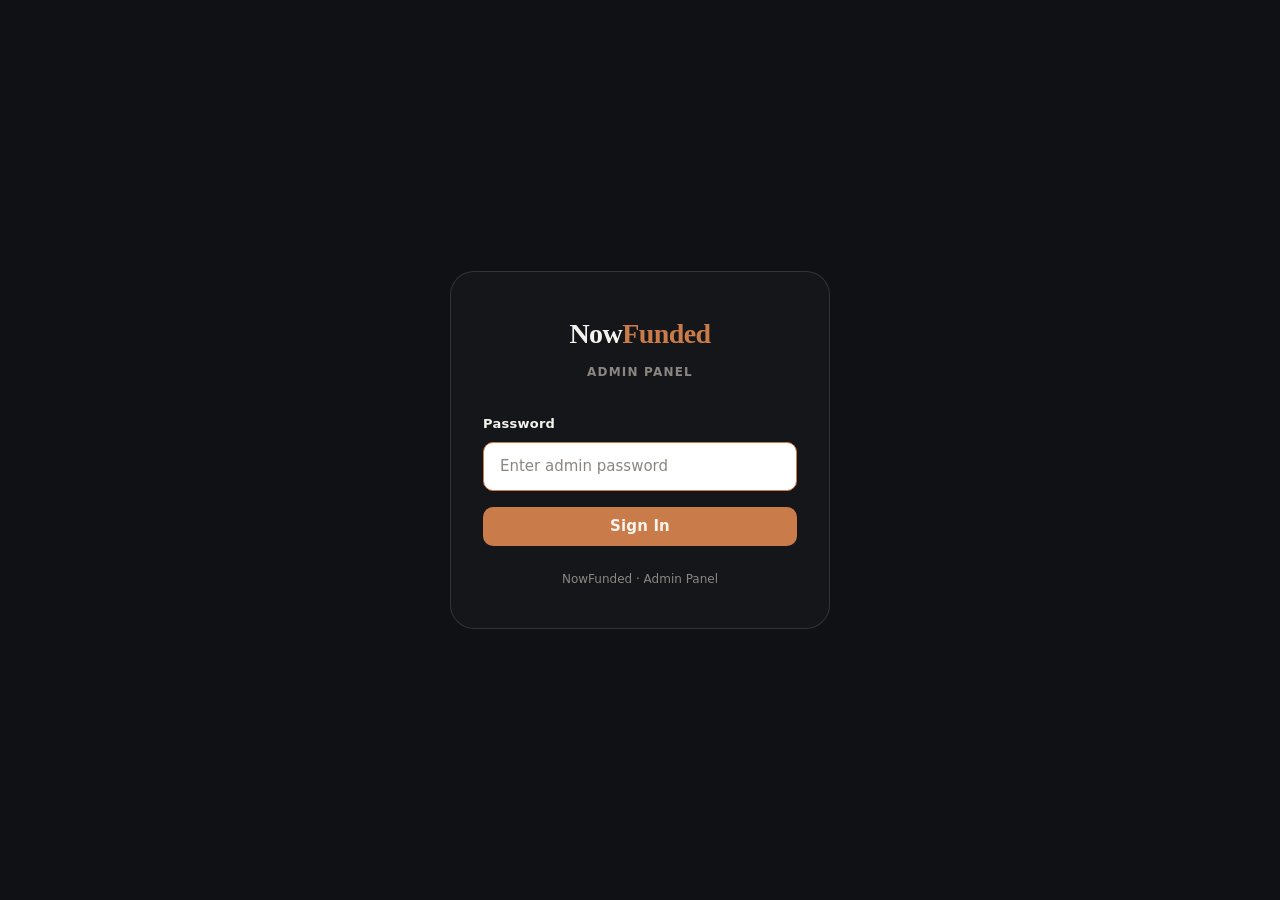
==== commit 92e303b4: "Add files via upload" ====
--- a/admin-login.html
+++ b/admin-login.html
@@ -120,7 +120,7 @@
   // ─────────────────────────────────────────────────────────────────────
   // GAS endpoint — paste your deployed Web App URL here
   // ─────────────────────────────────────────────────────────────────────
-  const GAS_URL = 'https://script.google.com/macros/s/AKfycbyAXxehDNrO_VeOTuCzh952YzVHwydkMZLr51wfvLVajOBDIt-DznnT7QaEAsakrqAW/exec'; // <-- paste GAS Web App URL
+  const GAS_URL = 'https://script.google.com/macros/s/AKfycbwaZMregScQ93sUizmKmroWC2yTOunui5J5n97MWej3DGoZj0eXFRnchMGljFcCMNgw/exec'; // <-- paste GAS Web App URL
 
   // ─────────────────────────────────────────────────────────────────────
   // DOM refs
